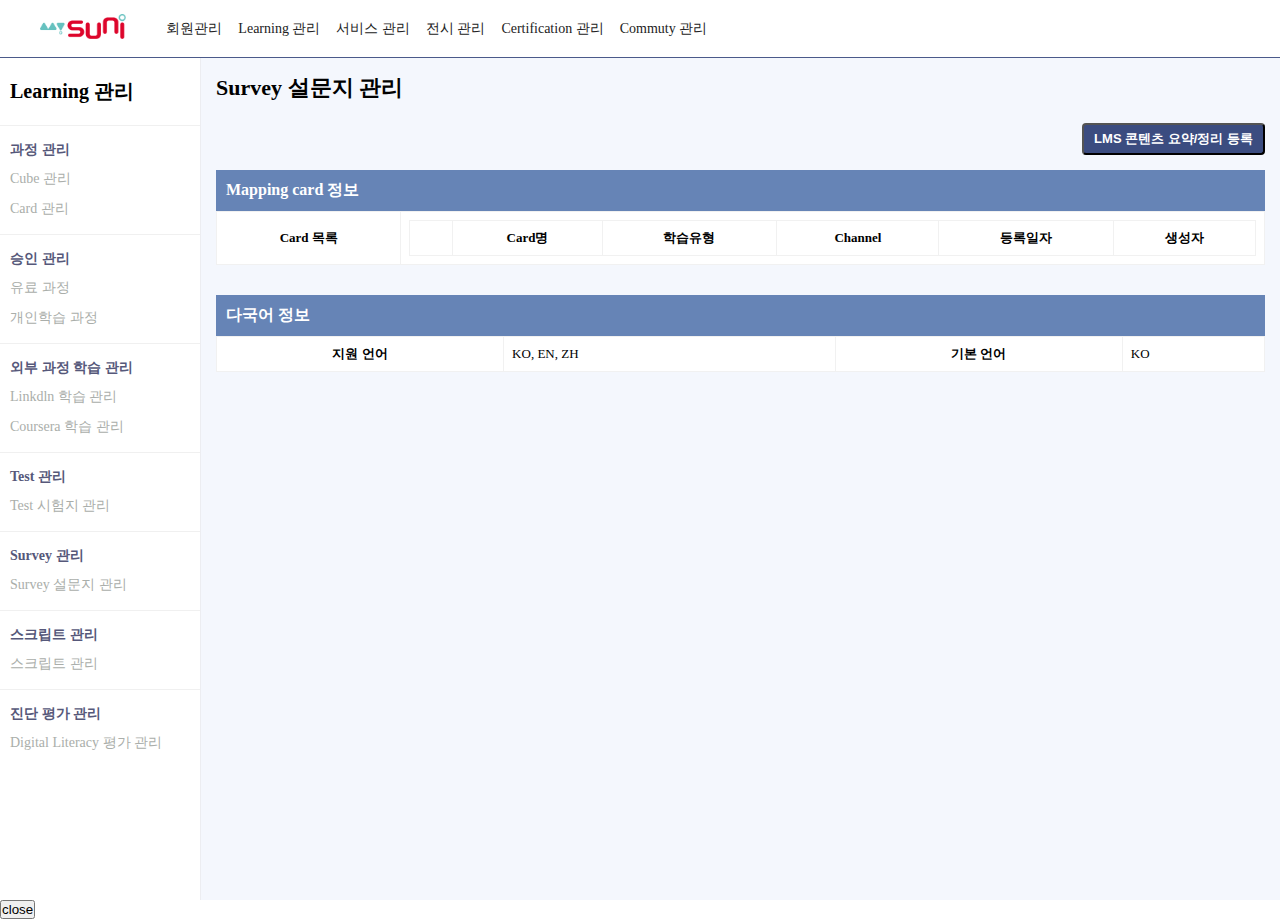
==== admin/index.html @ b8705ed8 "add admin" ====
<!DOCTYPE html>
<html lang="ko">
<head>
    <meta charset="UTF-8">
    <meta name="viewport" content="width=device-width, initial-scale=1.0">
    <title>hiOK</title>

    <link href="./css/sample.css" rel="stylesheet">
    <script src="./js/jquery.js"></script>

    <script>
        var el = '#modal_wrap',
            cont;
        var modal = {
            open: function(el, cont){
                $(el).addClass('active');

                $.ajax({
                    url:'./modal/'+cont+'.html', //호출할 파일 경로
                    method:'get',
                    success: function(html){
                        $(el+' .modal_content').html(html);
                    },
                    complete: function(){},
                    error: function(){}
                });
            },
            close: function(el){
                $(el).removeClass('active');
                $(el).find('.modal_content').empty();
            }
        }
    </script>
</head>
<body>
    <div id="wrap">
        <header>
            <h1><img src="./images/logo.png" alt="" /></h1>
            <ul class="gnb">
                <li><a href="#none">회원관리</a></li>
                <li><a href="#none">Learning 관리</a></li>
                <li><a href="#none">서비스 관리</a></li>
                <li><a href="#none">전시 관리</a></li>
                <li><a href="#none">Certification 관리</a></li>
                <li><a href="#none">Commuty 관리</a></li>
            </ul>
        </header>
        <div id="container">
            <div class="lnb">
                <h2>Learning 관리</h2>
                <dl>
                    <dt>과정 관리</dt>
                    <dd>
                        <ul>
                            <li><a href="#none">Cube 관리</a></li>
                            <li><a href="#none">Card 관리</a></li>
                        </ul>
                    </dd>
                    <dt>승인 관리</dt>
                    <dd>
                        <ul>
                            <li><a href="#none">유료 과정</a></li>
                            <li><a href="#none">개인학습 과정</a></li>
                        </ul>
                    </dd>
                    <dt>외부 과정 학습 관리</dt>
                    <dd>
                        <ul>
                            <li><a href="#none">Linkdln 학습 관리</a></li>
                            <li><a href="#none">Coursera 학습 관리</a></li>
                        </ul>
                    </dd>
                    <dt>Test 관리</dt>
                    <dd>
                        <ul>
                            <li><a href="#none">Test 시험지 관리</a></li>
                        </ul>
                    </dd>
                    <dt>Survey 관리</dt>
                    <dd>
                        <ul>
                            <li><a href="#none">Survey 설문지 관리</a></li>
                        </ul>
                    </dd>
                    <dt>스크립트 관리</dt>
                    <dd>
                        <ul>
                            <li><a href="#none">스크립트 관리</a></li>
                        </ul>
                    </dd>
                    <dt>진단 평가 관리</dt>
                    <dd>
                        <ul>
                            <li><a href="#none">Digital Literacy 평가 관리</a></li>
                        </ul>
                    </dd>
                </dl>
            </div>
            <div class="content">
                <h2>Survey 설문지 관리</h2>
                <section>
                    <div class="board_info_wrap">
                        <div class="btnSection">
                            <button onclick="modal.open(el, 'modal_card');">LMS 콘텐츠 요약/정리 등록</button>
                        </div>
                    </div>
                    <div class="table_wrap">
                        <h4>Mapping card 정보</h4>
                        <table>
                            <tbody>
                                <tr>
                                    <th>Card 목록</th>
                                    <td>
                                        <table>
                                            <tr>
                                                <th></th>
                                                <th>Card명</th>
                                                <th>학습유형</th>
                                                <th>Channel</th>
                                                <th>등록일자</th>
                                                <th>생성자</th>
                                            </tr>
                                        </table>
                                    </td>
                                </tr>
                            </tbody>
                        </table>
                    </div>
                </section>

                <section>
                    <div class="table_wrap">
                        <h4>다국어 정보</h4>
                        <table>
                            <tbody>
                                <tr>
                                    <th>지원 언어</th>
                                    <td>KO, EN, ZH</td>
                                    <th>기본 언어</th>
                                    <td>KO</td>
                                </tr>
                            </tbody>
                        </table>
                    </div>
                </section>
            </div>
        </div>
    </div>

    <!-- modal -->
    <div id="modal_wrap">
        <div class="modal_container">
            <div class="modal_inner">
                <button class="btn_close" onclick="modal.close(el);">close</button>
                <div class="modal_content"></div>
            </div>
        </div>
    </div>
    <!-- //modal -->

    <!-- alert_modal -->
    <div id="alert_wrap">
        <div class="modal_container">
            <div class="modal_inner">
                <button class="btn_close" onclick="modal.close('#alert_wrap');">close</button>
                <div class="modal_content"></div>
            </div>
        </div>
    </div>
    <!-- //alert_modal -->
</body>
</html>
---- admin/css/sample.css ----
* {margin:0; padding:0;}
ul {list-style:none;}
a {text-decoration:none;}
#wrap {min-width:1024px; height:100vh; background-color:#f4f7fd; overflow:hidden; display:flex; flex-direction:column;}

header {padding:10px 0; background-color:#fff; border-bottom:1px solid #4b5a8a; display:flex; align-items:center;}
header h1 {margin-right:32px; margin-left:40px;}
header h1 img {height:25px;}
header ul {display:flex;}
header ul a {padding:5px 8px; color:#222; font-size:14px; display:block;}

#container {overflow:auto; display:flex; flex-wrap:wrap; flex:1;}
#container .lnb {width:200px; height:100%; font-size:14px; background-color:#fff; border-right:1px solid #ecedf1; overflow:auto; flex:0 auto;}
#container .lnb h2 {padding:20px 10px; font-size:20px;}
#container .lnb dt {padding:15px 10px 0; color:#56587a; font-weight:bold; border-top:1px solid #f0f0f0;}
#container .lnb dd {padding:5px 0 10px;}
#container .lnb a {padding:6px 10px; color:#aaaeaa; display:block;}

#container .content {padding:15px; flex:1;}
#container .content h2 {margin-bottom:20px; font-size:22px;}
#container section + section {margin-top:30px;}

#container .board_info_wrap {margin-bottom:15px; display:flex;}
#container .board_info_wrap .btnSection {margin-left:auto;}
#container .board_info_wrap button {padding:5px 10px; color:#fff; font-size:13px; font-weight:bold; background-color:#3b4c80; border-radius:4px; cursor:pointer;}

#container .table_wrap {background-color:#fff;}
#container .table_wrap h4 {padding:10px; color:#fff; font-weight:bold; background-color:#6684b6;}
#container .table_wrap table {width:100%; border-collapse:collapse;}
#container .table_wrap th, #container .table_wrap td {padding:8px; font-size:13px; border:1px solid #f1f1f1;}

#modal_wrap {background-color:rgba(0,0,0,0.35); position:fixed; top:0; right:0; bottom:0; left:0; z-index:1; display:none;}
#modal_wrap.active {display:block;}
#modal_wrap .modal_container {border-radius:4px; box-shadow:0 0 16px 4px rgba(0,0,0,0.2); overflow:hidden; position:absolute; top:50%; left:50%; transform:translate(-50%, -50%);}
#modal_wrap .modal_inner {width:800px; max-height:800px; padding:15px; background-color:#fff; overflow:auto;}
#modal_wrap .modal_content {overflow:auto;}
#modal_wrap .btn_close {width:25px; height:25px; font-size:0; background-color:transparent; border:0; position:absolute; top:20px; right:20px; cursor:pointer;}
#modal_wrap .btn_close:before, #modal_wrap .btn_close:after {width:100%; margin-top:10px; border-top:1px solid #222; content:''; position:absolute; top:0; left:0;}
#modal_wrap .btn_close:before {transform:rotate(-45deg);}
#modal_wrap .btn_close:after {transform:rotate(45deg);}

#modal_wrap .modal_inner:has(.modal_content + .btnSection) .modal_content {height:calc(100% - 80px);}
#modal_wrap .modal_content + .btnSection {padding:20px 0; position:absolute; right:0; bottom:0; left:0;}
#modal_wrap .btnSection {display:flex; gap:10px; justify-content:center;}
#modal_wrap .btnSection [class*='btn_'] {min-width:250px; background-color:transparent; border:1px solid #3b4c80; border-radius:4px; display:block;}
#modal_wrap .btnSection [class*='btn_'] em {padding:10px; font-size:13px; font-style:normal; display:block;}

#modal_wrap .btnSection .btn_cancel {border-color:#3b4c80;}
#modal_wrap .btnSection .btn_cancel em {color:#3b4c80;}
#modal_wrap .btnSection .btn_confirm em {color:#fff; background-color:#3b4c80;}
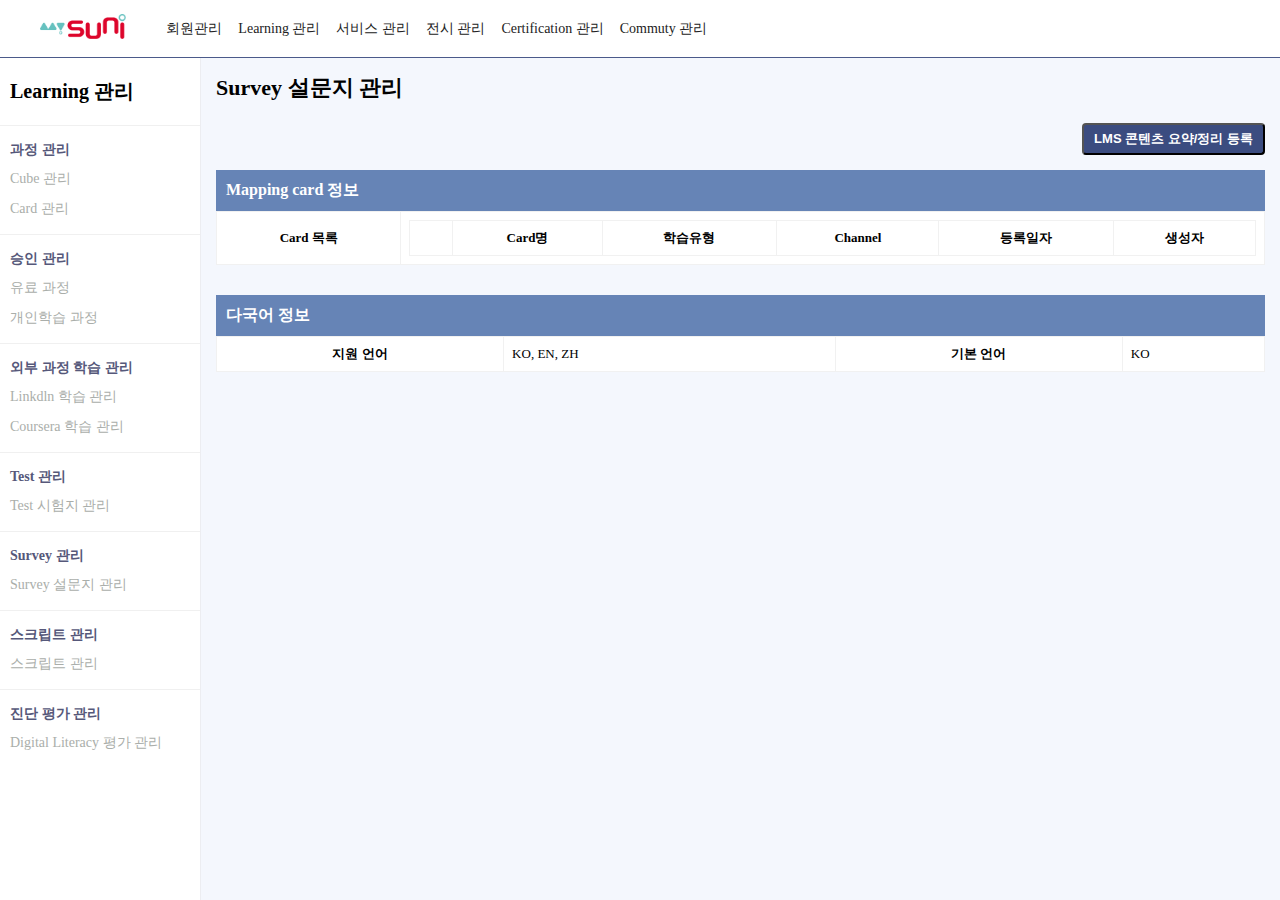
==== commit 017b5453: "Update index.html" ====
--- a/admin/index.html
+++ b/admin/index.html
@@ -7,6 +7,8 @@
 
     <link href="./css/sample.css" rel="stylesheet">
     <script src="./js/jquery.js"></script>
+
+    <link href="./css/modal.css" rel="stylesheet">
 
     <script>
         var el = '#modal_wrap',
@@ -169,4 +171,4 @@
     </div>
     <!-- //alert_modal -->
 </body>
-</html>+</html>
--- a/admin/css/modal.css
+++ b/admin/css/modal.css
@@ -0,0 +1,54 @@
+.ai_modal_content {font-size:14px;}
+.ai_modal_content h4 {margin-bottom:30px;}
+.ai_modal_content .btnSection {margin-top:30px;}
+.ai_modal_content button {background-color:transparent; border:0;}
+
+.ai_modal_content .table_wrap table {width:100%; border-collapse:collapse;}
+.ai_modal_content .table_wrap th, .table_wrap td {padding:15px; font-size:13px; border:1px solid #f1f1f1;}
+
+.ai_modal_content .table_wrap .type_02 th, .ai_modal_content .table_wrap .type_02 td {border-color:#dbdbdb;}
+.ai_modal_content .table_wrap .type_02 th {background-color:#f2f2f3; text-align:left;}
+.ai_modal_content .table_wrap .type_02 textarea {width:100%; min-height:150px; border:1px solid #dbdbdb;}
+
+.ai_modal_content .btnSection {display:flex; gap:10px; justify-content:center;}
+.ai_modal_content .btnSection [class*='btn_'] {min-width:250px; padding:0; background-color:transparent; border:1px solid #3b4c80; border-radius:4px; display:block;}
+.ai_modal_content .btnSection [class*='btn_'] em {padding:10px; font-size:13px; font-style:normal; display:block;}
+
+.ai_modal_content .btnSection .btn_cancel {border-color:#3b4c80;}
+.ai_modal_content .btnSection .btn_cancel em {color:#3b4c80;}
+.ai_modal_content .btnSection .btn_confirm em {color:#fff; background-color:#3b4c80;}
+
+.ai_modal_content .check_group {display:flex; gap:20px 20px;}
+.ai_modal_content label.check:has(:disabled) {color:#b7b7b7;}
+
+.ai_modal_content .badge_info {width:18px; height:18px; color:#fff; font-size:11px; font-weight:bold; font-style:normal; background-color:#656565; border-radius:50%; display:inline-flex; align-items:center; justify-content:center;}
+
+/* alert modal */
+#alert_wrap {background-color:rgba(0,0,0,0.35); position:fixed; top:0; right:0; bottom:0; left:0; z-index:1; display:none;}
+#alert_wrap.active {display:block;}
+#alert_wrap .modal_container {border-radius:4px; box-shadow:0 0 16px 4px rgba(0,0,0,0.2); overflow:hidden; position:absolute; top:50%; left:50%; transform:translate(-50%, -50%);}
+#alert_wrap .btn_close {width:25px; height:25px; font-size:0; background-color:transparent; border:0; position:absolute; top:20px; right:20px; cursor:pointer;}
+#alert_wrap .btn_close:before, #alert_wrap .btn_close:after {width:100%; margin-top:10px; border-top:1px solid #222; content:''; position:absolute; top:0; left:0;}
+#alert_wrap .btn_close:before {transform:rotate(-45deg);}
+#alert_wrap .btn_close:after {transform:rotate(45deg);}
+
+#alert_wrap .modal_inner {min-width:400px; max-height:800px; padding:15px; background-color:#fff; overflow:auto;}
+#alert_wrap .modal_content {padding:40px 25px 25px; text-align:center; overflow:auto;}
+
+/* comment action */
+.comment_action {margin-top:20px; padding-top:12px; border-top:1px solid #efefef; list-style:none; display:flex; gap:16px;}
+.comment_action li {position:relative;}
+.comment_action button {width:24px; height:24px; font-size:0; background-image:url('../images/icon_ai_chat_split.png'); background-repeat:no-repeat; background-size:250px auto;}
+.comment_action .good {background-position:0 -70px}
+.comment_action .bad {background-position:-30px -70px}
+.comment_action .refresh {background-position:-60px -70px}
+.comment_action .copy {background-position:-90px -70px}
+.comment_action .good.active, .comment_action .good:hover {background-position:0 -100px}
+.comment_action .bad.active, .comment_action .bad:hover {background-position:-30px -100px}
+.comment_action .refresh.active, .comment_action .refresh:hover {background-position:-60px -100px}
+.comment_action .copy.active, .comment_action .copy:hover {background-position:-90px -100px}
+
+.comment_action .tooltip {padding:6px 8px; color:#fff; font-size:11px; white-space:nowrap; background-color:#222; border-radius:4px; opacity:0; position:absolute; bottom:32px; left:0; z-index:-1; transition:all 0.25s;}
+.comment_action .tooltip:after {width:10px; height:6px; background:url('../images/icon_ai_chat_split.png') -160px 0 no-repeat; background-size:250px auto; content:''; position:absolute; bottom:-4px; left:8px; display:block;}
+/* .comment_action li:hover .tooltip {display:block;} */
+.comment_action li:hover .tooltip {opacity:1; bottom:32px; z-index:1;}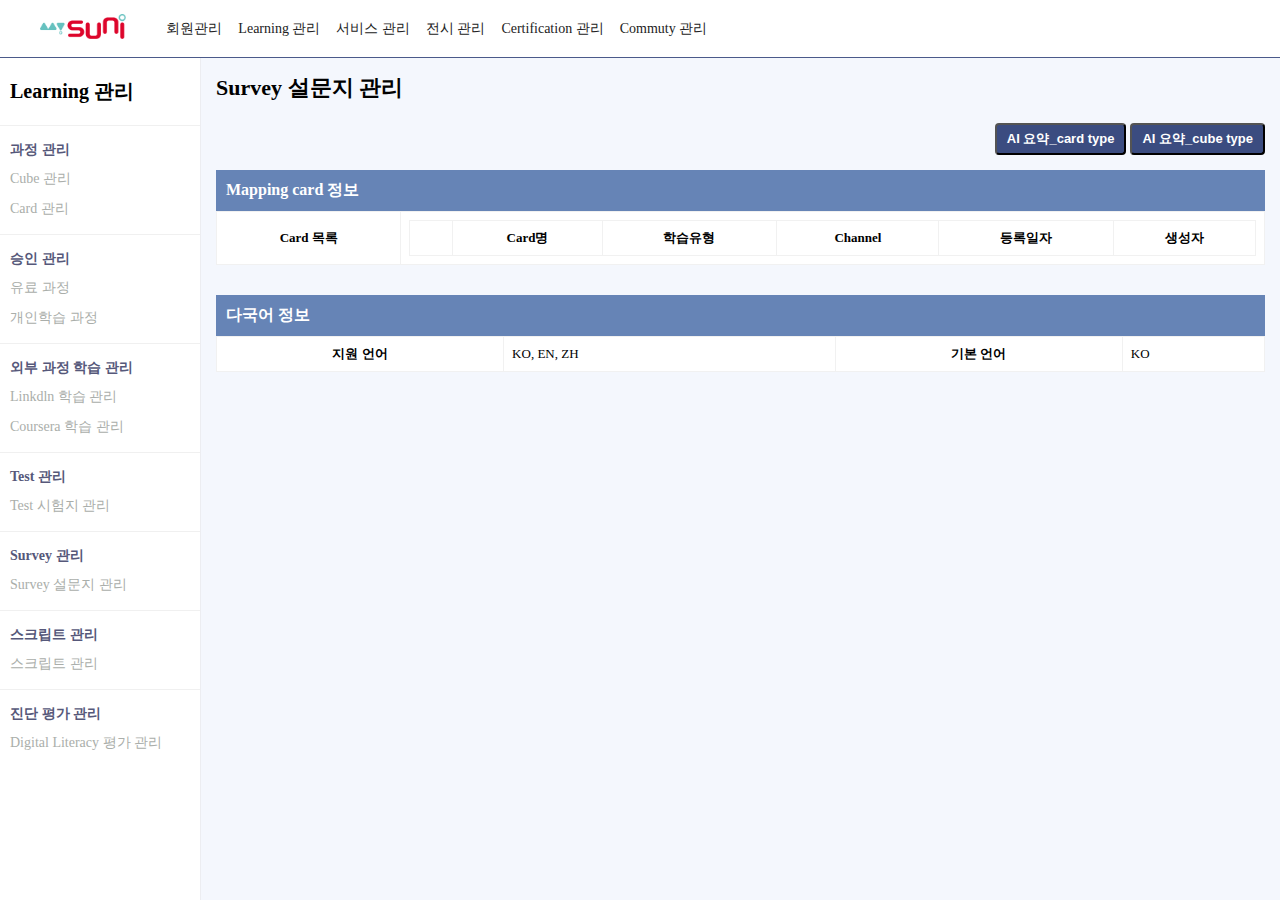
==== commit b2efc133: "모달타입 추가, 툴팁추가, textarea 리사이징 vertical 추가, card_modal 입력형태선택 관련 라디오버튼 디폴트 변경 js 추가, 모달팝업 내 버튼 width 수" ====
--- a/admin/index.html
+++ b/admin/index.html
@@ -16,7 +16,7 @@
         var modal = {
             open: function(el, cont){
                 $(el).addClass('active');
-
+                $('#type01-1').removeAttr('checked','checked');
                 $.ajax({
                     url:'./modal/'+cont+'.html', //호출할 파일 경로
                     method:'get',
@@ -29,9 +29,19 @@
             },
             close: function(el){
                 $(el).removeClass('active');
+            /* 2024-03-11  cube 가져오기 팝업 클릭 후 디폴트값 변경 추가*/
+                $('#type01-1').attr('checked','checked');
                 $(el).find('.modal_content').empty();
+            /* // 2024-03-11  cube 가져오기 팝업 클릭 후 디폴트값 변경 추가*/
             }
         }
+        /* 2024-03-11 badge_info tooltip 관련 함수 추가 */
+        function tooltip_show(e){
+            $(e).children('.info_tooltip').toggleClass('show')
+        }
+        /* // 2024-03-11 badge_info tooltip 관련 함수 추가 */
+;
+
     </script>
 </head>
 <body>
@@ -103,7 +113,10 @@
                 <section>
                     <div class="board_info_wrap">
                         <div class="btnSection">
-                            <button onclick="modal.open(el, 'modal_card');">LMS 콘텐츠 요약/정리 등록</button>
+                            <!-- 2024-03-11 버튼 타이틀 수정 -->
+                            <button onclick="modal.open(el, 'modal_card');">AI 요약_card type</button>
+                            <button onclick="modal.open(el, 'modal_cube');">AI 요약_cube type</button>
+                            <!-- // 2024-03-11 버튼 타이틀 수정 -->
                         </div>
                     </div>
                     <div class="table_wrap">
--- a/admin/css/sample.css
+++ b/admin/css/sample.css
@@ -1,6 +1,9 @@
 * {margin:0; padding:0;}
 ul {list-style:none;}
 a {text-decoration:none;}
+/* 2024-03-11 em 태그 reset css 추가 */
+em, i {margin:0; padding:0; border: 0; font-size: 100%; font: inherit; vertical-align: baseline;}
+/* //2024-03-11 em 태그 reset css 추가 */
 #wrap {min-width:1024px; height:100vh; background-color:#f4f7fd; overflow:hidden; display:flex; flex-direction:column;}
 
 header {padding:10px 0; background-color:#fff; border-bottom:1px solid #4b5a8a; display:flex; align-items:center;}
@@ -42,7 +45,9 @@
 #modal_wrap .modal_inner:has(.modal_content + .btnSection) .modal_content {height:calc(100% - 80px);}
 #modal_wrap .modal_content + .btnSection {padding:20px 0; position:absolute; right:0; bottom:0; left:0;}
 #modal_wrap .btnSection {display:flex; gap:10px; justify-content:center;}
-#modal_wrap .btnSection [class*='btn_'] {min-width:250px; background-color:transparent; border:1px solid #3b4c80; border-radius:4px; display:block;}
+/* 2024-03-11 버튼 최소 사이즈 기존 250px -> 150px로 수정 */
+#modal_wrap .btnSection [class*='btn_'] {min-width:150px; background-color:transparent; border:1px solid #3b4c80; border-radius:4px; display:block;}
+/* 2024-03-11 버튼 최소 사이즈 기존 250px -> 150px로 수정 */
 #modal_wrap .btnSection [class*='btn_'] em {padding:10px; font-size:13px; font-style:normal; display:block;}
 
 #modal_wrap .btnSection .btn_cancel {border-color:#3b4c80;}
--- a/admin/css/modal.css
+++ b/admin/css/modal.css
@@ -8,10 +8,14 @@
 
 .ai_modal_content .table_wrap .type_02 th, .ai_modal_content .table_wrap .type_02 td {border-color:#dbdbdb;}
 .ai_modal_content .table_wrap .type_02 th {background-color:#f2f2f3; text-align:left;}
-.ai_modal_content .table_wrap .type_02 textarea {width:100%; min-height:150px; border:1px solid #dbdbdb;}
+/* 2024-03-11 textarea resize vetical추가 */
+.ai_modal_content .table_wrap .type_02 textarea {width:100%; min-height:150px; border:1px solid #dbdbdb; resize:vertical;}
+/* // 2024-03-11 ttextarea resize vetical추가 */
 
 .ai_modal_content .btnSection {display:flex; gap:10px; justify-content:center;}
-.ai_modal_content .btnSection [class*='btn_'] {min-width:250px; padding:0; background-color:transparent; border:1px solid #3b4c80; border-radius:4px; display:block;}
+/* 2024-03-11 버튼 최소 사이즈 기존 250px -> 150px로 수정 */
+.ai_modal_content .btnSection [class*='btn_'] {min-width:150px; padding:0; background-color:transparent; border:1px solid #3b4c80; border-radius:4px; display:block;}
+/* 2024-03-11 버튼 최소 사이즈 기존 250px -> 150px로 수정 */
 .ai_modal_content .btnSection [class*='btn_'] em {padding:10px; font-size:13px; font-style:normal; display:block;}
 
 .ai_modal_content .btnSection .btn_cancel {border-color:#3b4c80;}
@@ -21,7 +25,13 @@
 .ai_modal_content .check_group {display:flex; gap:20px 20px;}
 .ai_modal_content label.check:has(:disabled) {color:#b7b7b7;}
 
-.ai_modal_content .badge_info {width:18px; height:18px; color:#fff; font-size:11px; font-weight:bold; font-style:normal; background-color:#656565; border-radius:50%; display:inline-flex; align-items:center; justify-content:center;}
+
+.ai_modal_content .badge_info {width:18px; height:18px; color:#fff; font-size:11px; font-weight:bold; font-style:normal; background-color:#656565; border-radius:50%; position:relative; display:inline-flex; align-items:center; justify-content:center;}
+/* 2024-03-11 tooltip 관련 css 추가 */
+.ai_modal_content .info_tooltip {max-width:326px; padding:8px; font-size:12px; color:#222; white-space:nowrap; border:1px solid #dbdbdb; border-radius:4px; background-color:#fff; position:absolute; left:-76px; top:21px; z-index:100; display:none;}
+.ai_modal_content .info_tooltip.show {display:block;}
+/* //2024-03-11 tooltip 관련 css 추가 */
+
 
 /* alert modal */
 #alert_wrap {background-color:rgba(0,0,0,0.35); position:fixed; top:0; right:0; bottom:0; left:0; z-index:1; display:none;}
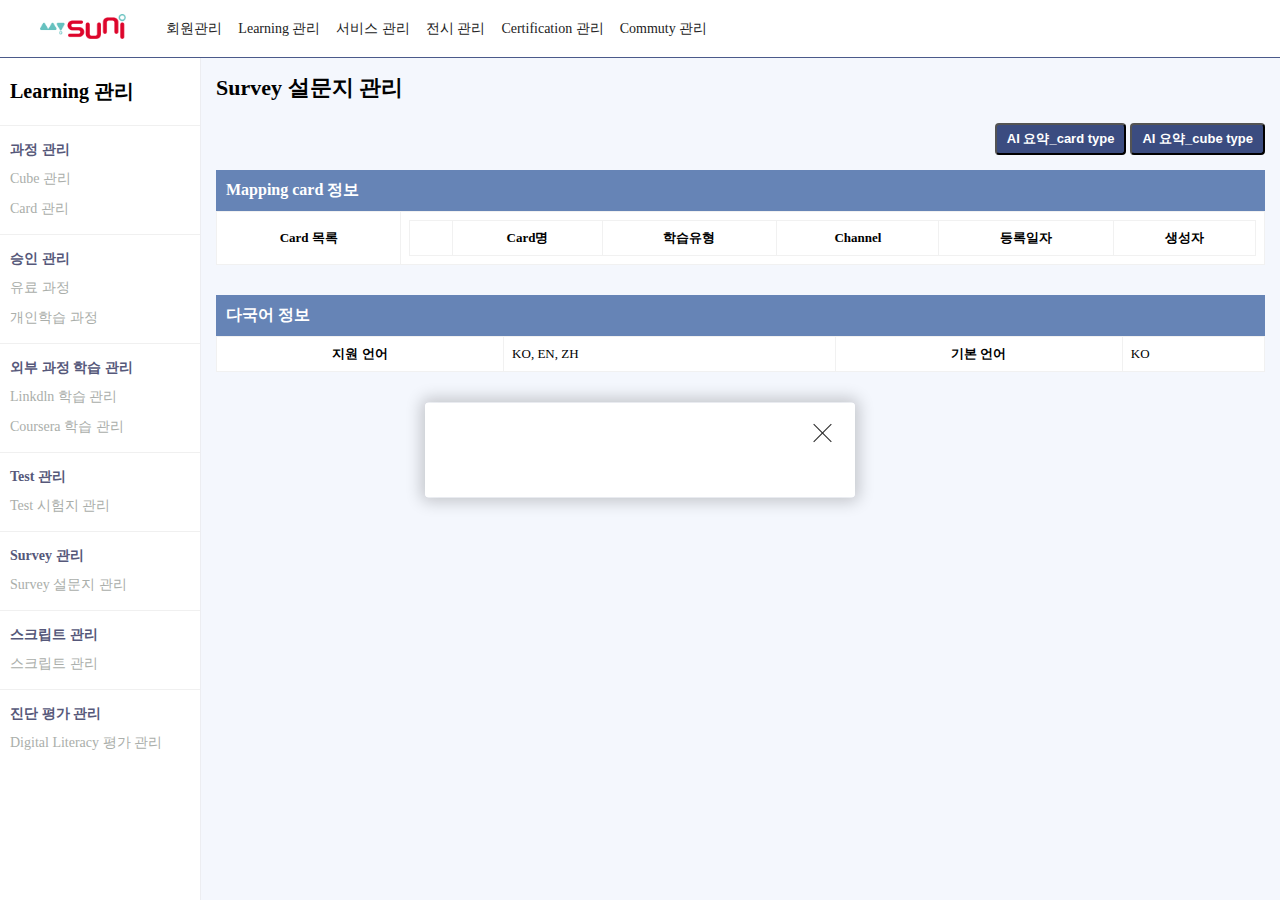
==== commit 7c45afb2: "툴팁 호버로 변경" ====
--- a/admin/index.html
+++ b/admin/index.html
@@ -35,12 +35,23 @@
             /* // 2024-03-11  cube 가져오기 팝업 클릭 후 디폴트값 변경 추가*/
             }
         }
+<<<<<<< HEAD
         /* 2024-03-11 badge_info tooltip 관련 함수 추가 */
         function tooltip_show(e){
             $(e).children('.info_tooltip').toggleClass('show')
         }
         /* // 2024-03-11 badge_info tooltip 관련 함수 추가 */
 ;
+=======
+        /* 2024-03-12 툴팁 hover 변경에 따른 함수 주석 처리 */
+        /* 2024-03-11 badge_info tooltip 관련 함수 추가 */
+        // function tooltip_show(e){
+        //     $(e).children('.info_tooltip').toggleClass('show')
+        // }
+        /* // 2024-03-11 badge_info tooltip 관련 함수 추가 */
+        /* // 2024-03-12 툴팁 hover 변경에 따른 주석 처리 */
+
+>>>>>>> 3d7c1f889f1178eadb611eb4e4e1ed432a1a7a31
 
     </script>
 </head>
--- a/admin/css/modal.css
+++ b/admin/css/modal.css
@@ -29,7 +29,13 @@
 .ai_modal_content .badge_info {width:18px; height:18px; color:#fff; font-size:11px; font-weight:bold; font-style:normal; background-color:#656565; border-radius:50%; position:relative; display:inline-flex; align-items:center; justify-content:center;}
 /* 2024-03-11 tooltip 관련 css 추가 */
 .ai_modal_content .info_tooltip {max-width:326px; padding:8px; font-size:12px; color:#222; white-space:nowrap; border:1px solid #dbdbdb; border-radius:4px; background-color:#fff; position:absolute; left:-76px; top:21px; z-index:100; display:none;}
+<<<<<<< HEAD
 .ai_modal_content .info_tooltip.show {display:block;}
+=======
+/* 2024-03-12 tooltip hover 효과로 변경 */
+.ai_modal_content .badge_info:hover .info_tooltip {display:block;}
+/* //2024-03-12 tooltip hover 효과로 변경 */
+>>>>>>> 3d7c1f889f1178eadb611eb4e4e1ed432a1a7a31
 /* //2024-03-11 tooltip 관련 css 추가 */
 
 
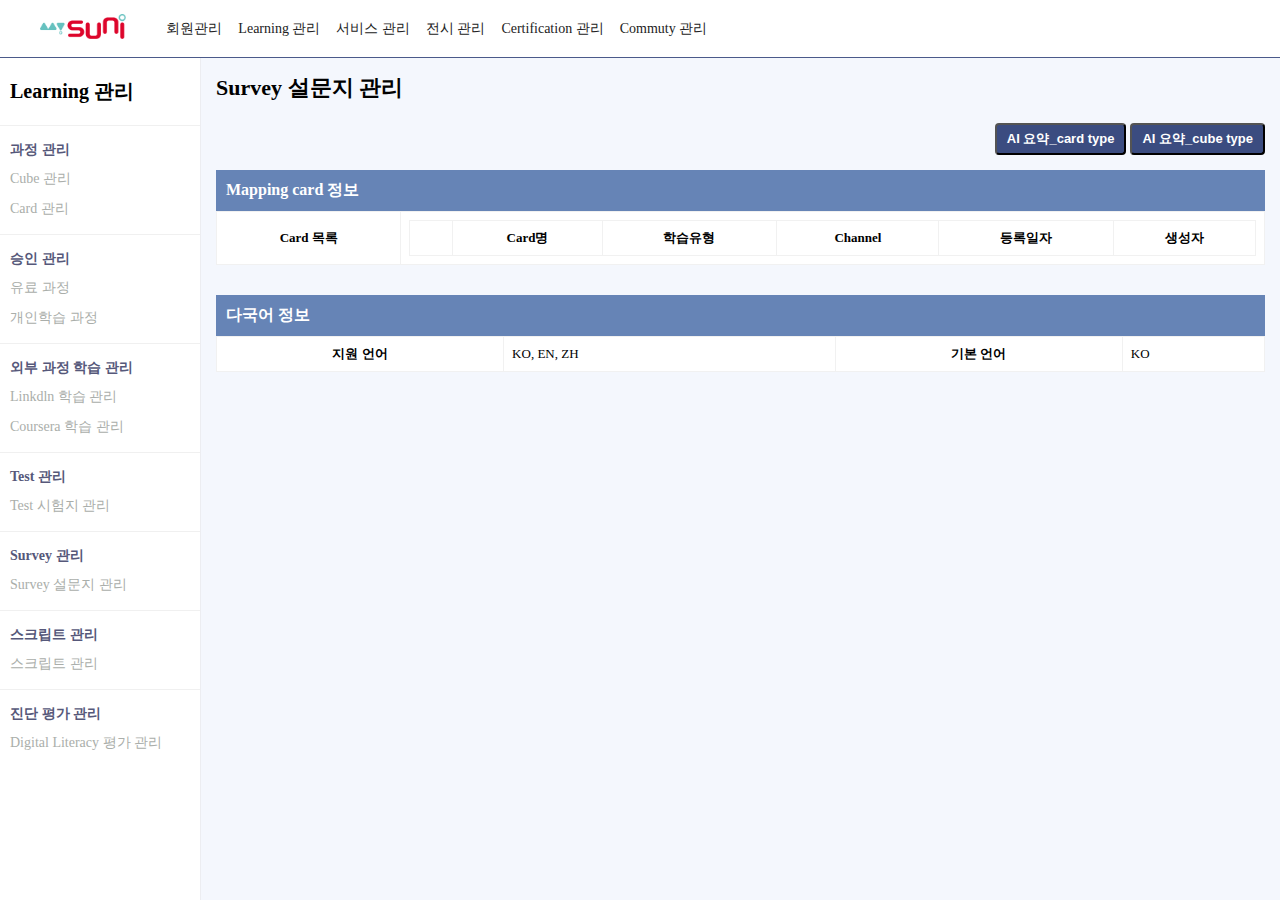
==== commit 472d31d9: "modal 팝업 #ai_modal_wrap로 아이디 변경 및 관련 css 수정" ====
--- a/admin/index.html
+++ b/admin/index.html
@@ -11,7 +11,7 @@
     <link href="./css/modal.css" rel="stylesheet">
 
     <script>
-        var el = '#modal_wrap',
+        var el = '#ai_modal_wrap',
             cont;
         var modal = {
             open: function(el, cont){
@@ -35,14 +35,6 @@
             /* // 2024-03-11  cube 가져오기 팝업 클릭 후 디폴트값 변경 추가*/
             }
         }
-<<<<<<< HEAD
-        /* 2024-03-11 badge_info tooltip 관련 함수 추가 */
-        function tooltip_show(e){
-            $(e).children('.info_tooltip').toggleClass('show')
-        }
-        /* // 2024-03-11 badge_info tooltip 관련 함수 추가 */
-;
-=======
         /* 2024-03-12 툴팁 hover 변경에 따른 함수 주석 처리 */
         /* 2024-03-11 badge_info tooltip 관련 함수 추가 */
         // function tooltip_show(e){
@@ -51,7 +43,6 @@
         /* // 2024-03-11 badge_info tooltip 관련 함수 추가 */
         /* // 2024-03-12 툴팁 hover 변경에 따른 주석 처리 */
 
->>>>>>> 3d7c1f889f1178eadb611eb4e4e1ed432a1a7a31
 
     </script>
 </head>
@@ -174,7 +165,7 @@
     </div>
 
     <!-- modal -->
-    <div id="modal_wrap">
+    <div id="ai_modal_wrap">
         <div class="modal_container">
             <div class="modal_inner">
                 <button class="btn_close" onclick="modal.close(el);">close</button>
--- a/admin/css/sample.css
+++ b/admin/css/sample.css
@@ -32,24 +32,24 @@
 #container .table_wrap table {width:100%; border-collapse:collapse;}
 #container .table_wrap th, #container .table_wrap td {padding:8px; font-size:13px; border:1px solid #f1f1f1;}
 
-#modal_wrap {background-color:rgba(0,0,0,0.35); position:fixed; top:0; right:0; bottom:0; left:0; z-index:1; display:none;}
-#modal_wrap.active {display:block;}
-#modal_wrap .modal_container {border-radius:4px; box-shadow:0 0 16px 4px rgba(0,0,0,0.2); overflow:hidden; position:absolute; top:50%; left:50%; transform:translate(-50%, -50%);}
-#modal_wrap .modal_inner {width:800px; max-height:800px; padding:15px; background-color:#fff; overflow:auto;}
-#modal_wrap .modal_content {overflow:auto;}
-#modal_wrap .btn_close {width:25px; height:25px; font-size:0; background-color:transparent; border:0; position:absolute; top:20px; right:20px; cursor:pointer;}
-#modal_wrap .btn_close:before, #modal_wrap .btn_close:after {width:100%; margin-top:10px; border-top:1px solid #222; content:''; position:absolute; top:0; left:0;}
-#modal_wrap .btn_close:before {transform:rotate(-45deg);}
-#modal_wrap .btn_close:after {transform:rotate(45deg);}
+#ai_modal_wrap {background-color:rgba(0,0,0,0.35); position:fixed; top:0; right:0; bottom:0; left:0; z-index:1; display:none;}
+#ai_modal_wrap.active {display:block;}
+#ai_modal_wrap .modal_container {border-radius:4px; box-shadow:0 0 16px 4px rgba(0,0,0,0.2); overflow:hidden; position:absolute; top:50%; left:50%; transform:translate(-50%, -50%);}
+#ai_modal_wrap .modal_inner {width:800px; max-height:800px; padding:15px; background-color:#fff; overflow:auto;}
+#ai_modal_wrap .modal_content {overflow:auto;}
+#ai_modal_wrap .btn_close {width:25px; height:25px; font-size:0; background-color:transparent; border:0; position:absolute; top:20px; right:20px; cursor:pointer;}
+#ai_modal_wrap .btn_close:before, #ai_modal_wrap .btn_close:after {width:100%; margin-top:10px; border-top:1px solid #222; content:''; position:absolute; top:0; left:0;}
+#ai_modal_wrap .btn_close:before {transform:rotate(-45deg);}
+#ai_modal_wrap .btn_close:after {transform:rotate(45deg);}
 
-#modal_wrap .modal_inner:has(.modal_content + .btnSection) .modal_content {height:calc(100% - 80px);}
-#modal_wrap .modal_content + .btnSection {padding:20px 0; position:absolute; right:0; bottom:0; left:0;}
-#modal_wrap .btnSection {display:flex; gap:10px; justify-content:center;}
+#ai_modal_wrap .modal_inner:has(.modal_content + .btnSection) .modal_content {height:calc(100% - 80px);}
+#ai_modal_wrap .modal_content + .btnSection {padding:20px 0; position:absolute; right:0; bottom:0; left:0;}
+#ai_modal_wrap .btnSection {display:flex; gap:10px; justify-content:center;}
 /* 2024-03-11 버튼 최소 사이즈 기존 250px -> 150px로 수정 */
-#modal_wrap .btnSection [class*='btn_'] {min-width:150px; background-color:transparent; border:1px solid #3b4c80; border-radius:4px; display:block;}
+#ai_modal_wrap .btnSection [class*='btn_'] {min-width:150px; background-color:transparent; border:1px solid #3b4c80; border-radius:4px; display:block;}
 /* 2024-03-11 버튼 최소 사이즈 기존 250px -> 150px로 수정 */
-#modal_wrap .btnSection [class*='btn_'] em {padding:10px; font-size:13px; font-style:normal; display:block;}
+#ai_modal_wrap .btnSection [class*='btn_'] em {padding:10px; font-size:13px; font-style:normal; display:block;}
 
-#modal_wrap .btnSection .btn_cancel {border-color:#3b4c80;}
-#modal_wrap .btnSection .btn_cancel em {color:#3b4c80;}
-#modal_wrap .btnSection .btn_confirm em {color:#fff; background-color:#3b4c80;}+#ai_modal_wrap .btnSection .btn_cancel {border-color:#3b4c80;}
+#ai_modal_wrap .btnSection .btn_cancel em {color:#3b4c80;}
+#ai_modal_wrap .btnSection .btn_confirm em {color:#fff; background-color:#3b4c80;}--- a/admin/css/modal.css
+++ b/admin/css/modal.css
@@ -1,15 +1,22 @@
-.ai_modal_content {font-size:14px;}
-.ai_modal_content h4 {margin-bottom:30px;}
+#ai_modal_wrap .ai_modal_content {font-size:14px;}
+#ai_modal_wrap .ai_modal_content h4 {margin-bottom:30px;}
 .ai_modal_content .btnSection {margin-top:30px;}
 .ai_modal_content button {background-color:transparent; border:0;}
+#ai_modal_wrap .ai_modal_content .explain {margin-bottom:20px;}
+#ai_modal_wrap .ai_modal_content .explain li {padding-left:15px; position:relative;}
+#ai_modal_wrap .ai_modal_content .explain li + li {margin-top:8px;}
+#ai_modal_wrap .ai_modal_content .explain li:before {content:'*'; position:absolute; top:2px; left:0;}
 
-.ai_modal_content .table_wrap table {width:100%; border-collapse:collapse;}
-.ai_modal_content .table_wrap th, .table_wrap td {padding:15px; font-size:13px; border:1px solid #f1f1f1;}
+#ai_modal_wrap .ai_modal_content .input {position:relative; display:block;}
+#ai_modal_wrap .ai_modal_content .input .placeholder {width:100%; color:#c1c1c1; text-align:center; position:absolute; top:50%; left:50%; transform:translate(-50%, -50%);}
 
-.ai_modal_content .table_wrap .type_02 th, .ai_modal_content .table_wrap .type_02 td {border-color:#dbdbdb;}
-.ai_modal_content .table_wrap .type_02 th {background-color:#f2f2f3; text-align:left;}
+#ai_modal_wrap .ai_modal_content .table_wrap table {width:100%; border-collapse:collapse;}
+#ai_modal_wrap .ai_modal_content .table_wrap th, .table_wrap td {padding:15px; font-size:13px; border:1px solid #f1f1f1;}
+
+#ai_modal_wrap .ai_modal_content .table_wrap .type_02 th, .ai_modal_content .table_wrap .type_02 td {border-color:#dbdbdb;}
+#ai_modal_wrap .ai_modal_content .table_wrap .type_02 th {background-color:#f2f2f3; text-align:left;}
 /* 2024-03-11 textarea resize vetical추가 */
-.ai_modal_content .table_wrap .type_02 textarea {width:100%; min-height:150px; border:1px solid #dbdbdb; resize:vertical;}
+#ai_modal_wrap .ai_modal_content .table_wrap .type_02 textarea {width:100%; min-height:150px; border:1px solid #dbdbdb; resize:vertical;}
 /* // 2024-03-11 ttextarea resize vetical추가 */
 
 .ai_modal_content .btnSection {display:flex; gap:10px; justify-content:center;}
@@ -22,21 +29,20 @@
 .ai_modal_content .btnSection .btn_cancel em {color:#3b4c80;}
 .ai_modal_content .btnSection .btn_confirm em {color:#fff; background-color:#3b4c80;}
 
-.ai_modal_content .check_group {display:flex; gap:20px 20px;}
-.ai_modal_content label.check:has(:disabled) {color:#b7b7b7;}
+#ai_modal_wrap .ai_modal_content .check_group {display:flex; gap:20px 20px;}
+#ai_modal_wrap .ai_modal_content label.check:has(:disabled) {color:#b7b7b7;}
 
 
-.ai_modal_content .badge_info {width:18px; height:18px; color:#fff; font-size:11px; font-weight:bold; font-style:normal; background-color:#656565; border-radius:50%; position:relative; display:inline-flex; align-items:center; justify-content:center;}
+#ai_modal_wrap .ai_modal_content .badge_info {width:18px; height:18px; color:#fff; font-size:11px; font-weight:bold; font-style:normal; background-color:#656565; border-radius:50%; position:relative; display:inline-flex; align-items:center; justify-content:center;}
 /* 2024-03-11 tooltip 관련 css 추가 */
-.ai_modal_content .info_tooltip {max-width:326px; padding:8px; font-size:12px; color:#222; white-space:nowrap; border:1px solid #dbdbdb; border-radius:4px; background-color:#fff; position:absolute; left:-76px; top:21px; z-index:100; display:none;}
-<<<<<<< HEAD
-.ai_modal_content .info_tooltip.show {display:block;}
-=======
+#ai_modal_wrap .ai_modal_content .info_tooltip {max-width:335px; padding:8px; font-size:12px; color:#222; white-space:nowrap; border:1px solid #dbdbdb; border-radius:4px; background-color:#fff; position:absolute; left:-76px; top:21px; z-index:100; display:none;}
 /* 2024-03-12 tooltip hover 효과로 변경 */
-.ai_modal_content .badge_info:hover .info_tooltip {display:block;}
+#ai_modal_wrap .ai_modal_content .badge_info:hover .info_tooltip {display:block;}
 /* //2024-03-12 tooltip hover 효과로 변경 */
->>>>>>> 3d7c1f889f1178eadb611eb4e4e1ed432a1a7a31
 /* //2024-03-11 tooltip 관련 css 추가 */
+/* 2024-03-26 실행버튼추가 */
+#ai_modal_wrap .ai_modal_content .badge_info + p button{margin-top:10px; padding:5px 10px; font-weight:600; border:1px solid #dbdbdb; border-radius:4px; background-color:#fff; cursor:pointer;}
+/* //2024-03-26 실행버튼추가 */
 
 
 /* alert modal */
@@ -47,24 +53,24 @@
 #alert_wrap .btn_close:before, #alert_wrap .btn_close:after {width:100%; margin-top:10px; border-top:1px solid #222; content:''; position:absolute; top:0; left:0;}
 #alert_wrap .btn_close:before {transform:rotate(-45deg);}
 #alert_wrap .btn_close:after {transform:rotate(45deg);}
-
+#alert_wrap .modal_container .ai_modal_content p {font-size:14px;}
 #alert_wrap .modal_inner {min-width:400px; max-height:800px; padding:15px; background-color:#fff; overflow:auto;}
 #alert_wrap .modal_content {padding:40px 25px 25px; text-align:center; overflow:auto;}
 
 /* comment action */
-.comment_action {margin-top:20px; padding-top:12px; border-top:1px solid #efefef; list-style:none; display:flex; gap:16px;}
-.comment_action li {position:relative;}
-.comment_action button {width:24px; height:24px; font-size:0; background-image:url('../images/icon_ai_chat_split.png'); background-repeat:no-repeat; background-size:250px auto;}
-.comment_action .good {background-position:0 -70px}
-.comment_action .bad {background-position:-30px -70px}
-.comment_action .refresh {background-position:-60px -70px}
-.comment_action .copy {background-position:-90px -70px}
-.comment_action .good.active, .comment_action .good:hover {background-position:0 -100px}
-.comment_action .bad.active, .comment_action .bad:hover {background-position:-30px -100px}
-.comment_action .refresh.active, .comment_action .refresh:hover {background-position:-60px -100px}
-.comment_action .copy.active, .comment_action .copy:hover {background-position:-90px -100px}
+#ai_modal_wrap .comment_action {margin-top:20px; padding-top:12px; border-top:1px solid #efefef; list-style:none; display:flex; gap:16px;}
+#ai_modal_wrap .comment_action li {position:relative;}
+#ai_modal_wrap .comment_action button {width:24px; height:24px; font-size:0; background-image:url('../images/icon_ai_chat_split.png'); background-repeat:no-repeat; background-size:250px auto;}
+#ai_modal_wrap .comment_action .good {background-position:0 -70px}
+#ai_modal_wrap .comment_action .bad {background-position:-30px -70px}
+#ai_modal_wrap .comment_action .refresh {background-position:-60px -70px}
+#ai_modal_wrap .comment_action .copy {background-position:-90px -70px}
+#ai_modal_wrap .comment_action .good.active, #ai_modal_wrap .comment_action .good:hover {background-position:0 -100px}
+#ai_modal_wrap .comment_action .bad.active, #ai_modal_wrap .comment_action .bad:hover {background-position:-30px -100px}
+#ai_modal_wrap .comment_action .refresh.active, #ai_modal_wrap .comment_action .refresh:hover {background-position:-60px -100px}
+#ai_modal_wrap .comment_action .copy.active, #ai_modal_wrap .comment_action .copy:hover {background-position:-90px -100px}
 
-.comment_action .tooltip {padding:6px 8px; color:#fff; font-size:11px; white-space:nowrap; background-color:#222; border-radius:4px; opacity:0; position:absolute; bottom:32px; left:0; z-index:-1; transition:all 0.25s;}
-.comment_action .tooltip:after {width:10px; height:6px; background:url('../images/icon_ai_chat_split.png') -160px 0 no-repeat; background-size:250px auto; content:''; position:absolute; bottom:-4px; left:8px; display:block;}
+#ai_modal_wrap .comment_action .tooltip {padding:6px 8px; color:#fff; font-size:11px; white-space:nowrap; background-color:#222; border-radius:4px; opacity:0; position:absolute; bottom:32px; left:0; z-index:-1; transition:all 0.25s;}
+#ai_modal_wrap .comment_action .tooltip:after {width:10px; height:6px; background:url('../images/icon_ai_chat_split.png') -160px 0 no-repeat; background-size:250px auto; content:''; position:absolute; bottom:-4px; left:8px; display:block;}
 /* .comment_action li:hover .tooltip {display:block;} */
-.comment_action li:hover .tooltip {opacity:1; bottom:32px; z-index:1;}+#ai_modal_wrap .comment_action li:hover .tooltip {opacity:1; bottom:32px; z-index:1;}